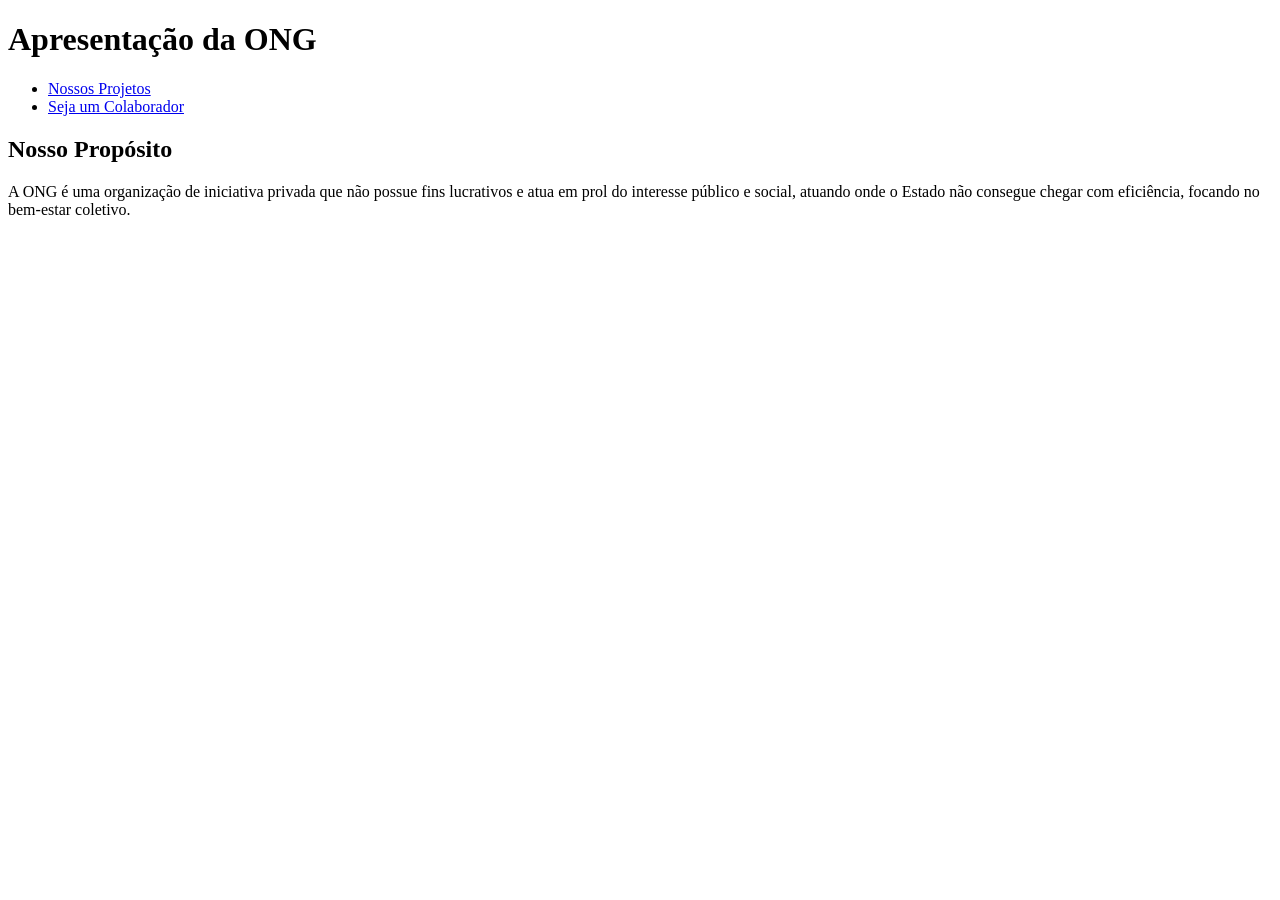
==== index.html @ 0812873a "Add files via upload" ====
<!DOCTYPE html>
<html lang="pt-BR">
<!-- Página inicial -->

<head>

	<meta charset="UTF-8">
	<meta name="viewport" content="width=device-width, initial-scale=1.0">
	<title>Aprensentação da ONG</title>

</head>

<body>
	<header>

		<h1>Apresentação da ONG</h1>
		<ul>
			<li><a href="projetos.html">Nossos Projetos</a></li>
			<li><a href="cadastro.html">Seja um Colaborador</a></li>
		</ul>

	</header>

	<section>
		
		<h2>Nosso Propósito</h2>
		<p>A ONG é uma organização de iniciativa privada que não possue fins lucrativos e atua em prol do interesse público e social, atuando onde o Estado não consegue chegar com eficiência, focando no bem-estar coletivo.</p>

	</section>

</body>

</html>
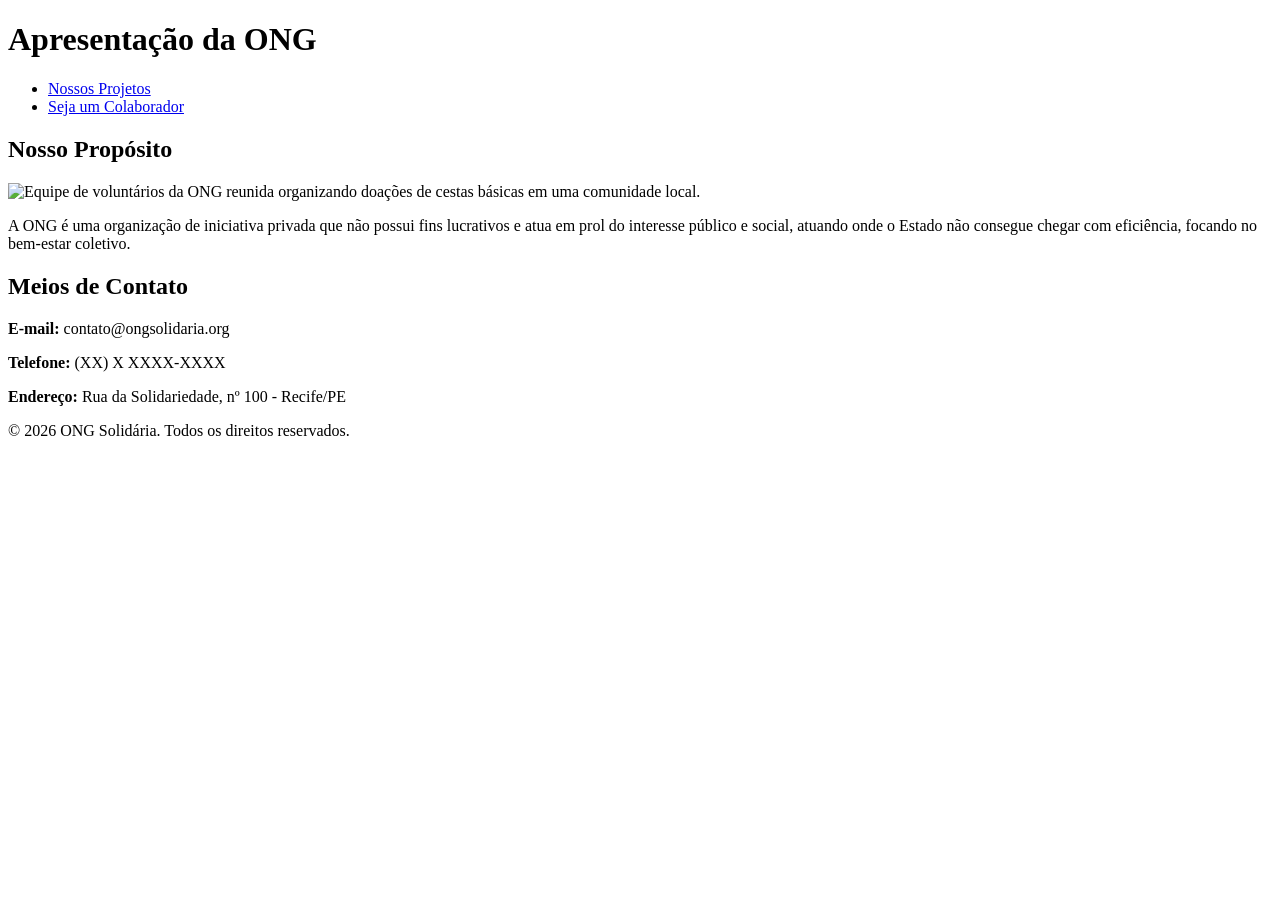
==== commit c5decb7d: "Add files via upload" ====
--- a/index.html
+++ b/index.html
@@ -3,31 +3,40 @@
 <!-- Página inicial -->
 
 <head>
-
 	<meta charset="UTF-8">
 	<meta name="viewport" content="width=device-width, initial-scale=1.0">
-	<title>Aprensentação da ONG</title>
-
+	<title>Apresentação da ONG</title>
 </head>
 
 <body>
 	<header>
-
 		<h1>Apresentação da ONG</h1>
-		<ul>
-			<li><a href="projetos.html">Nossos Projetos</a></li>
-			<li><a href="cadastro.html">Seja um Colaborador</a></li>
-		</ul>
-
+		<nav>
+			<ul>
+				<li><a href="projetos.html">Nossos Projetos</a></li>
+				<li><a href="cadastro.html">Seja um Colaborador</a></li>
+			</ul>
+		</nav>
 	</header>
 
-	<section>
-		
-		<h2>Nosso Propósito</h2>
-		<p>A ONG é uma organização de iniciativa privada que não possue fins lucrativos e atua em prol do interesse público e social, atuando onde o Estado não consegue chegar com eficiência, focando no bem-estar coletivo.</p>
+	<main>
+		<section>
+			<h2>Nosso Propósito</h2>
+			<img src="multi_midia/imagem1.jpg" alt="Equipe de voluntários da ONG reunida organizando doações de cestas básicas em uma comunidade local.">
+			<p>A ONG é uma organização de iniciativa privada que não possui fins lucrativos e atua em prol do interesse público e social, atuando onde o Estado não consegue chegar com eficiência, focando no bem-estar coletivo.</p>
+		</section>
 
-	</section>
+		<section>
+			<h2>Meios de Contato</h2>
+			<p><strong>E-mail:</strong> contato@ongsolidaria.org</p>
+			<p><strong>Telefone:</strong> (XX) X XXXX-XXXX</p>
+			<p><strong>Endereço:</strong> Rua da Solidariedade, nº 100 - Recife/PE</p>
+		</section>
+	</main>
 
+	<footer>
+		<p>&copy; 2026 ONG Solidária. Todos os direitos reservados.</p>
+	</footer>
 </body>
 
 </html>
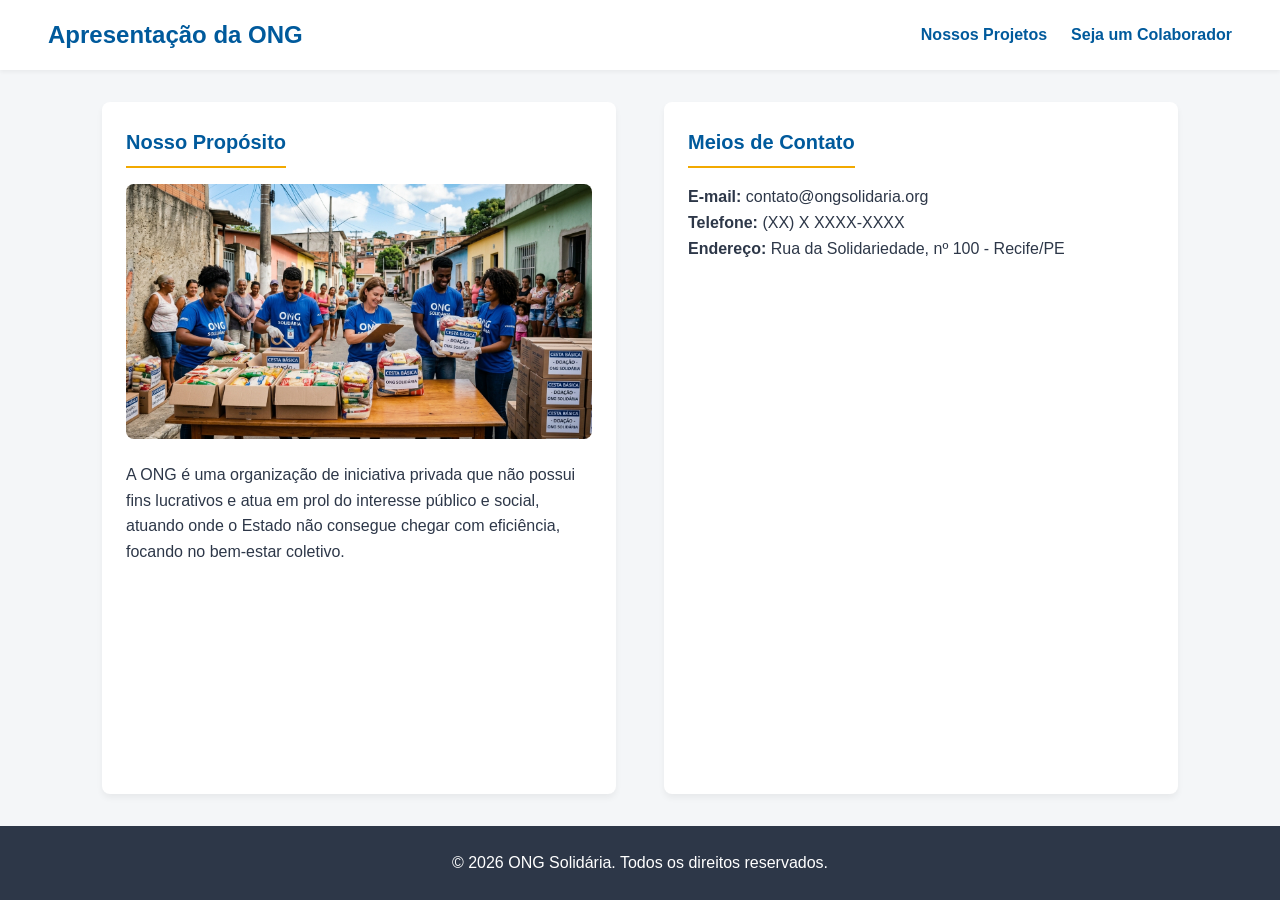
==== commit 121965c4: "Add files via upload" ====
--- a/index.html
+++ b/index.html
@@ -6,6 +6,7 @@
 	<meta charset="UTF-8">
 	<meta name="viewport" content="width=device-width, initial-scale=1.0">
 	<title>Apresentação da ONG</title>
+	<link rel="stylesheet" href="style.css">
 </head>
 
 <body>
--- a/style.css
+++ b/style.css
@@ -0,0 +1,296 @@
+/* =========================================
+   1. DESIGN SYSTEM E VARIÁVEIS NATIVAS
+   (Paleta de 8 cores, Tipografia e Espaçamentos)
+   ========================================= */
+:root {
+    /* Paleta de Cores (Primárias, Secundárias e Neutras) */
+    --cor-primaria: #005A9C;      /* Azul principal */
+    --cor-secundaria: #F2A900;    /* Amarelo/Laranja para ação */
+    --cor-fundo: #F4F6F8;         /* Fundo da página */
+    --cor-branco: #FFFFFF;        /* Superfícies/Cartões */
+    --cor-texto-principal: #2D3748; /* Texto escuro */
+    --cor-texto-secundario: #718096; /* Texto auxiliar */
+    --cor-sucesso: #38A169;       /* Feedback positivo */
+    --cor-erro: #E53E3E;          /* Feedback negativo */
+    --cor-borda: #E2E8F0;         /* Divisórias */
+
+    /* Tipografia Escalável (5 Patamares) */
+    --fonte-familia: 'Segoe UI', Roboto, Helvetica, Arial, sans-serif;
+    --texto-sm: 0.875rem;   /* 14px */
+    --texto-base: 1rem;     /* 16px */
+    --texto-lg: 1.25rem;    /* 20px */
+    --texto-xl: 1.5rem;     /* 24px */
+    --texto-2xl: 2rem;      /* 32px */
+
+    /* Espaçamentos Modulares (Escala Estrita) */
+    --espaco-1: 0.5rem;     /* 8px */
+    --espaco-2: 1rem;       /* 16px */
+    --espaco-3: 1.5rem;     /* 24px */
+    --espaco-4: 2rem;       /* 32px */
+    --espaco-5: 3rem;       /* 48px */
+}
+
+/* =========================================
+   2. RESET E ESTILOS GLOBAIS
+   ========================================= */
+* {
+    margin: 0;
+    padding: 0;
+    box-sizing: border-box;
+}
+
+body {
+    font-family: var(--fonte-familia);
+    background-color: var(--cor-fundo);
+    color: var(--cor-texto-principal);
+    line-height: 1.6;
+    display: flex;
+    flex-direction: column;
+    min-height: 100vh; /* Mantém o rodapé no fundo */
+}
+
+a {
+    text-decoration: none;
+    color: var(--cor-primaria);
+    transition: color 0.3s ease;
+}
+
+a:hover {
+    color: var(--cor-secundaria);
+}
+
+img {
+    max-width: 100%;
+    height: auto;
+    border-radius: 8px;
+    margin-bottom: var(--espaco-2);
+}
+
+/* =========================================
+   3. CABEÇALHO E NAVEGAÇÃO INTERATIVA (Flexbox)
+   ========================================= */
+header {
+    background-color: var(--cor-branco);
+    padding: var(--espaco-2) var(--espaco-4);
+    box-shadow: 0 2px 4px rgba(0,0,0,0.05);
+    display: flex;
+    justify-content: space-between;
+    align-items: center;
+    flex-wrap: wrap; /* Permite quebra no mobile */
+    gap: var(--espaco-2);
+}
+
+header h1 {
+    font-size: var(--texto-xl);
+    color: var(--cor-primaria);
+}
+
+header ul {
+    list-style: none;
+    display: flex;
+    gap: var(--espaco-3);
+}
+
+header ul li a {
+    font-weight: 600;
+    padding: var(--espaco-1) 0;
+}
+
+/* =========================================
+   4. LAYOUT MACRO (CSS Grid de 12 Colunas)
+   ========================================= */
+main {
+    display: grid;
+    grid-template-columns: repeat(12, 1fr);
+    gap: var(--espaco-4);
+    width: 100%;
+    max-width: 1200px;
+    margin: var(--espaco-4) auto;
+    padding: 0 var(--espaco-4);
+    flex-grow: 1; /* Ocupa o espaço livre empurrando o footer */
+}
+
+/* No mobile, as seções ocupam todas as 12 colunas */
+main > section {
+    grid-column: span 12;
+    background-color: var(--cor-branco);
+    padding: var(--espaco-3);
+    border-radius: 8px;
+    box-shadow: 0 4px 6px rgba(0,0,0,0.05);
+}
+
+/* Estilização para as seções da página de Projetos (que estão direto no body) */
+body > section {
+    width: 100%;
+    max-width: 1200px;
+    margin: var(--espaco-2) auto;
+    padding: var(--espaco-3);
+    background-color: var(--cor-branco);
+    border: 1px solid var(--cor-borda);
+    border-radius: 8px;
+    box-shadow: 0 4px 6px rgba(0,0,0,0.05);
+}
+
+h2 {
+    font-size: var(--texto-lg);
+    color: var(--cor-primaria);
+    margin-bottom: var(--espaco-2);
+    border-bottom: 2px solid var(--cor-secundaria);
+    display: inline-block;
+    padding-bottom: var(--espaco-1);
+}
+
+/* =========================================
+   5. FORMULÁRIOS E FEEDBACKS VISUAIS
+   ========================================= */
+form {
+    max-width: 800px;
+    margin: var(--espaco-4) auto;
+    padding: var(--espaco-4);
+    background-color: var(--cor-branco);
+    border-radius: 8px;
+    box-shadow: 0 4px 6px rgba(0,0,0,0.05);
+    flex-grow: 1;
+}
+
+fieldset {
+    border: none;
+    display: grid;
+    grid-template-columns: repeat(12, 1fr);
+    gap: var(--espaco-2);
+}
+
+legend {
+    grid-column: span 12;
+    font-size: var(--texto-lg);
+    font-weight: bold;
+    color: var(--cor-primaria);
+    margin-bottom: var(--espaco-3);
+}
+
+label {
+    grid-column: span 12;
+    font-size: var(--texto-sm);
+    font-weight: 600;
+    color: var(--cor-texto-principal);
+}
+
+input {
+    grid-column: span 12;
+    padding: var(--espaco-2);
+    border: 1px solid var(--cor-borda);
+    border-radius: 4px;
+    font-family: var(--fonte-familia);
+    font-size: var(--texto-base);
+    transition: all 0.3s ease;
+}
+
+/* Feedbacks Visuais de Acessibilidade e Interação */
+input:focus {
+    outline: none;
+    border-color: var(--cor-primaria);
+    box-shadow: 0 0 0 3px rgba(0, 90, 156, 0.2);
+}
+
+/* Validação HTML5 Nativa */
+input:not(:placeholder-shown):valid {
+    border-color: var(--cor-sucesso);
+}
+
+input:not(:placeholder-shown):invalid {
+    border-color: var(--cor-erro);
+}
+
+button[type="submit"] {
+    margin-top: var(--espaco-4);
+    padding: var(--espaco-2) var(--espaco-4);
+    background-color: var(--cor-secundaria);
+    color: var(--cor-branco);
+    border: none;
+    border-radius: 4px;
+    font-size: var(--texto-base);
+    font-weight: bold;
+    cursor: pointer;
+    width: 100%;
+    transition: background-color 0.3s ease, transform 0.1s ease;
+}
+
+button[type="submit"]:hover {
+    background-color: #d69500;
+}
+
+button[type="submit"]:active {
+    transform: scale(0.98);
+}
+
+/* =========================================
+   6. RODAPÉ
+   ========================================= */
+footer {
+    background-color: var(--cor-texto-principal);
+    color: var(--cor-branco);
+    text-align: center;
+    padding: var(--espaco-3);
+    margin-top: auto; /* Garante que fique sempre no fim */
+}
+
+/* =========================================
+   7. RESPONSIVIDADE (5 Breakpoints Estritos)
+   ========================================= */
+
+/* 1º Cenário: Smartphones em Paisagem / Telas pequenas (a partir de 480px) */
+@media (min-width: 480px) {
+    main > section {
+        grid-column: span 12; /* Continua ocupando tudo, mas podemos ajustar margens */
+    }
+}
+
+/* 2º Cenário: Tablets em Retrato (a partir de 768px) */
+@media (min-width: 768px) {
+    main > section {
+        grid-column: span 6; /* Divide a tela em 2 blocos de 6 colunas */
+    }
+    
+    fieldset > label {
+        grid-column: span 4;
+        display: flex;
+        align-items: center;
+    }
+    fieldset > input {
+        grid-column: span 8;
+    }
+    button[type="submit"] {
+        width: auto;
+        display: block;
+        margin-left: auto;
+    }
+}
+
+/* 3º Cenário: Laptops / Desktops Menores (a partir de 992px) */
+@media (min-width: 992px) {
+    main > section {
+        /* Se houverem 3 seções, cada uma ocupa 4 colunas (4+4+4 = 12) */
+        grid-column: span 6; 
+    }
+    header {
+        padding: var(--espaco-2) var(--espaco-5);
+    }
+}
+
+/* 4º Cenário: Desktops Padrão (a partir de 1200px) */
+@media (min-width: 1200px) {
+    main {
+        max-width: 1140px;
+        gap: var(--espaco-5);
+    }
+}
+
+/* 5º Cenário: Monitores Panorâmicos / Ultrawide (a partir de 1440px) */
+@media (min-width: 1440px) {
+    main {
+        max-width: 1320px;
+    }
+    h2 {
+        font-size: var(--texto-xl); /* Aumenta a tipografia em telas gigantes */
+    }
+}
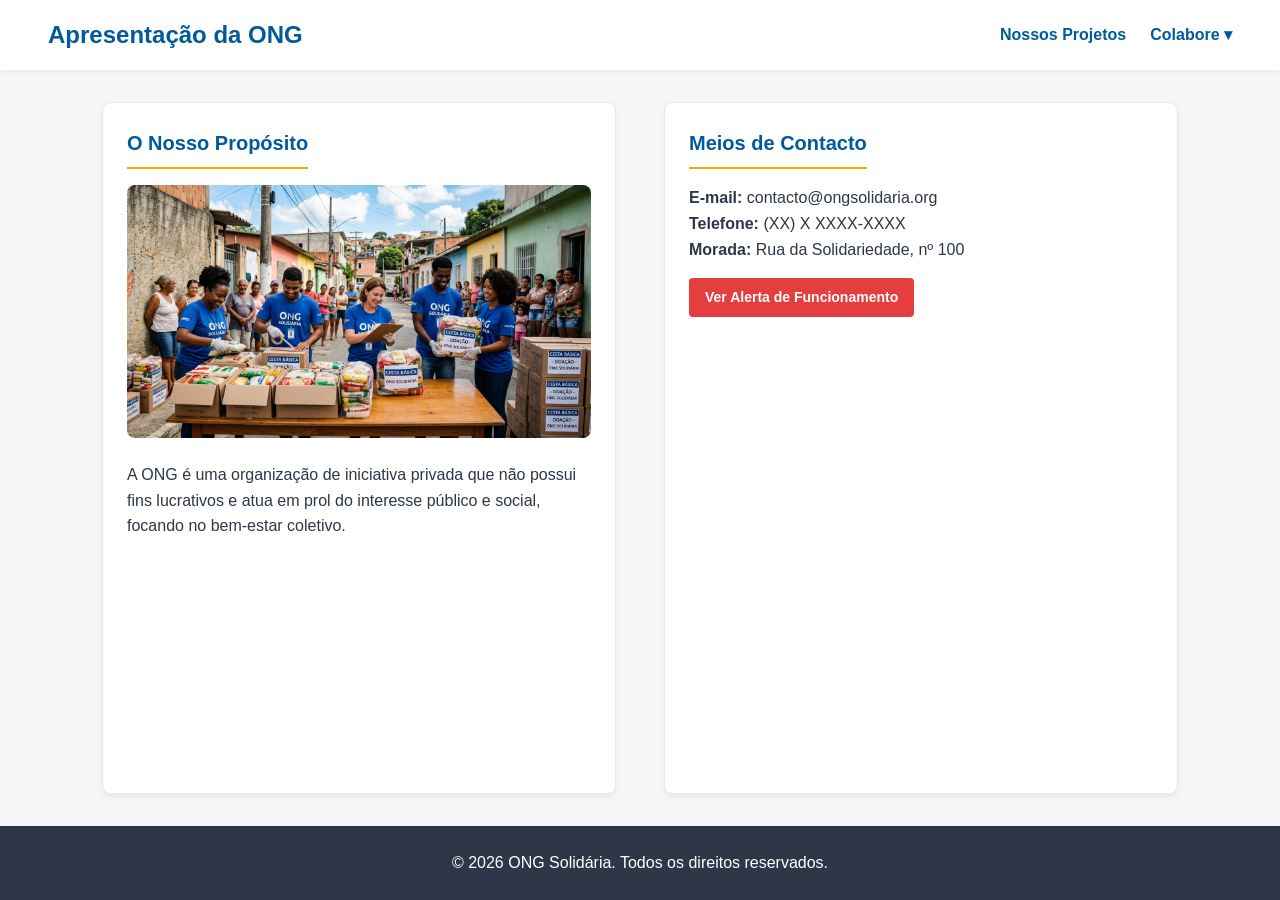
==== commit df55d580: "Add files via upload" ====
--- a/index.html
+++ b/index.html
@@ -1,43 +1,74 @@
 <!DOCTYPE html>
-<html lang="pt-BR">
-<!-- Página inicial -->
+<html lang="pt-PT">
+<head>
+    <meta charset="UTF-8">
+    <meta name="viewport" content="width=device-width, initial-scale=1.0">
+    <title>Apresentação da ONG</title>
+    <link rel="stylesheet" href="style.css">
+</head>
+<body>
+    <header>
+        <h1>Apresentação da ONG</h1>
+        <nav class="navegacao">
+            <!-- Lógica CSS para Menu Hambúrguer -->
+            <input type="checkbox" id="menu-toggle" class="menu-toggle">
+            <label for="menu-toggle" class="hamburguer">&#9776;</label>
+            
+            <ul class="menu-principal">
+                <li><a href="projetos.html">Nossos Projetos</a></li>
+                
+                <!-- Componente Dropdown -->
+                <li class="dropdown">
+                    <a href="#void" class="dropdown-btn">Colabore &#9662;</a>
+                    <ul class="dropdown-conteudo">
+                        <li><a href="cadastro.html">Seja um Colaborador</a></li>
+                        <li><a href="#modal-doacao">Fazer um Donativo</a></li>
+                    </ul>
+                </li>
+            </ul>
+        </nav>
+    </header>
 
-<head>
-	<meta charset="UTF-8">
-	<meta name="viewport" content="width=device-width, initial-scale=1.0">
-	<title>Apresentação da ONG</title>
-	<link rel="stylesheet" href="style.css">
-</head>
+    <main>
+        <!-- Sistema de Cards Modulares -->
+        <section class="card">
+            <h2>O Nosso Propósito</h2>
+            <img src="multi_midia/imagem1.jpg" alt="Equipa de voluntários da ONG reunida organizando doações.">
+            <p>A ONG é uma organização de iniciativa privada que não possui fins lucrativos e atua em prol do interesse público e social, focando no bem-estar coletivo.</p>
+        </section>
 
-<body>
-	<header>
-		<h1>Apresentação da ONG</h1>
-		<nav>
-			<ul>
-				<li><a href="projetos.html">Nossos Projetos</a></li>
-				<li><a href="cadastro.html">Seja um Colaborador</a></li>
-			</ul>
-		</nav>
-	</header>
+        <section class="card">
+            <h2>Meios de Contacto</h2>
+            <p><strong>E-mail:</strong> contacto@ongsolidaria.org</p>
+            <p><strong>Telefone:</strong> (XX) X XXXX-XXXX</p>
+            <p><strong>Morada:</strong> Rua da Solidariedade, nº 100</p>
+            <!-- Gatilho para abrir o Modal Contextual -->
+            <a href="#modal-alerta" class="btn-alerta">Ver Alerta de Funcionamento</a>
+        </section>
+    </main>
 
-	<main>
-		<section>
-			<h2>Nosso Propósito</h2>
-			<img src="multi_midia/imagem1.jpg" alt="Equipe de voluntários da ONG reunida organizando doações de cestas básicas em uma comunidade local.">
-			<p>A ONG é uma organização de iniciativa privada que não possui fins lucrativos e atua em prol do interesse público e social, atuando onde o Estado não consegue chegar com eficiência, focando no bem-estar coletivo.</p>
-		</section>
+    <footer>
+        <p>&copy; 2026 ONG Solidária. Todos os direitos reservados.</p>
+    </footer>
 
-		<section>
-			<h2>Meios de Contato</h2>
-			<p><strong>E-mail:</strong> contato@ongsolidaria.org</p>
-			<p><strong>Telefone:</strong> (XX) X XXXX-XXXX</p>
-			<p><strong>Endereço:</strong> Rua da Solidariedade, nº 100 - Recife/PE</p>
-		</section>
-	</main>
+    <!-- Lógica Representacional de Modais (CSS:target) -->
+    <!-- Modal de Informação/Donativo -->
+    <div id="modal-doacao" class="modal-overlay">
+        <div class="modal-conteudo">
+            <a href="#" class="fechar-modal">&times;</a>
+            <h2>Apoie a nossa causa</h2>
+            <p>As transferências podem ser feitas através de referência multibanco ou MB Way. Todo o apoio é fundamental para mantermos as nossas portas abertas!</p>
+        </div>
+    </div>
 
-	<footer>
-		<p>&copy; 2026 ONG Solidária. Todos os direitos reservados.</p>
-	</footer>
+    <!-- Modal de Alerta Contextual -->
+    <div id="modal-alerta" class="modal-overlay">
+        <div class="modal-conteudo alerta">
+            <a href="#" class="fechar-modal">&times;</a>
+            <h2>Aviso Importante</h2>
+            <p>Os nossos serviços de atendimento presencial encontram-se temporariamente limitados devido a reestruturações do espaço físico.</p>
+        </div>
+    </div>
+
 </body>
-
 </html>
--- a/style.css
+++ b/style.css
@@ -293,4 +293,185 @@
     h2 {
         font-size: var(--texto-xl); /* Aumenta a tipografia em telas gigantes */
     }
+} 
+ 
+/* =========================================
+   8. COMPONENTES VISUAIS E INTERATIVIDADE AVANÇADA
+   (Dropdown, Cards, Modais e Hambúrguer)
+   ========================================= */
+
+/* --- Cartões (Cards Modulares) --- */
+.card {
+    transition: transform 0.3s ease, box-shadow 0.3s ease;
+    border: 1px solid var(--cor-borda);
+    overflow: hidden;
+}
+
+.card:hover, .card:focus-within {
+    transform: translateY(-6px);
+    box-shadow: 0 12px 20px rgba(0,0,0,0.1);
+}
+
+/* --- Menu Dropdown --- */
+.dropdown {
+    position: relative;
+}
+
+.dropdown-conteudo {
+    display: none;
+    position: absolute;
+    top: 100%;
+    left: 0;
+    background-color: var(--cor-branco);
+    min-width: 200px;
+    box-shadow: 0 8px 16px rgba(0,0,0,0.1);
+    border-radius: 4px;
+    z-index: 100;
+    flex-direction: column;
+    padding: var(--espaco-1) 0;
+}
+
+.dropdown-conteudo li a {
+    padding: var(--espaco-1) var(--espaco-2);
+    display: block;
+    color: var(--cor-texto-principal);
+    white-space: nowrap;
+}
+
+.dropdown-conteudo li a:hover {
+    background-color: var(--cor-fundo);
+    color: var(--cor-secundaria);
+}
+
+/* O dropdown aparece ao passar o rato (desktop) ou manter o foco */
+.dropdown:hover .dropdown-conteudo,
+.dropdown:focus-within .dropdown-conteudo {
+    display: flex;
+}
+
+/* --- Modais e Alertas Contextuais (Lógica via pseudo-classe :target) --- */
+.modal-overlay {
+    display: none; /* Escondido por defeito */
+    position: fixed;
+    top: 0;
+    left: 0;
+    width: 100%;
+    height: 100%;
+    background-color: rgba(0, 0, 0, 0.6);
+    z-index: 999;
+    align-items: center;
+    justify-content: center;
+}
+
+/* Quando a âncora do URL for igual ao ID do modal, ele é exibido */
+.modal-overlay:target {
+    display: flex;
+}
+
+.modal-conteudo {
+    background-color: var(--cor-branco);
+    padding: var(--espaco-4);
+    border-radius: 8px;
+    max-width: 500px;
+    width: 90%;
+    position: relative;
+    box-shadow: 0 15px 30px rgba(0,0,0,0.2);
+    animation: deslizarModal 0.4s ease-out;
+}
+
+/* Variação visual para Alertas */
+.modal-conteudo.alerta {
+    border-top: 5px solid var(--cor-erro);
+}
+.modal-conteudo.alerta h2 {
+    color: var(--cor-erro);
+    border-bottom: none;
+}
+
+.fechar-modal {
+    position: absolute;
+    top: var(--espaco-2);
+    right: var(--espaco-2);
+    font-size: var(--texto-xl);
+    color: var(--cor-texto-secundario);
+    line-height: 1;
+}
+
+.fechar-modal:hover {
+    color: var(--cor-erro);
+}
+
+.btn-alerta {
+    display: inline-block;
+    margin-top: var(--espaco-2);
+    padding: var(--espaco-1) var(--espaco-2);
+    background-color: var(--cor-erro);
+    color: var(--cor-branco);
+    border-radius: 4px;
+    font-size: var(--texto-sm);
+    font-weight: bold;
+}
+
+.btn-alerta:hover {
+    background-color: #C53030;
+    color: var(--cor-branco);
+}
+
+@keyframes deslizarModal {
+    from { transform: translateY(-30px); opacity: 0; }
+    to { transform: translateY(0); opacity: 1; }
+}
+
+/* --- Menu Hambúrguer (Mobile) --- */
+.menu-toggle {
+    display: none; /* Oculta a caixa de seleção visualmente */
+}
+
+.hamburguer {
+    display: none;
+    font-size: var(--texto-2xl);
+    cursor: pointer;
+    color: var(--cor-primaria);
+    user-select: none;
+}
+
+/* Ajustes apenas para ecrãs móveis (abaixo de 768px) */
+@media (max-width: 767px) {
+    .hamburguer {
+        display: block;
+    }
+    
+    .menu-principal {
+        display: none; /* Oculta o menu inicialmente no mobile */
+        flex-direction: column;
+        width: 100%;
+        background-color: var(--cor-branco);
+        position: absolute;
+        top: 100%;
+        left: 0;
+        padding: var(--espaco-2) 0;
+        box-shadow: 0 4px 6px rgba(0,0,0,0.05);
+        z-index: 50;
+    }
+
+    /* A mágica do Checkbox Hack: Quando o input está checado, o menu adjacente aparece */
+    .menu-toggle:checked ~ .menu-principal {
+        display: flex;
+    }
+
+    .menu-principal li {
+        width: 100%;
+        text-align: center;
+        padding: var(--espaco-1) 0;
+    }
+
+    header {
+        position: relative; /* Necessário para ancorar o menu absoluto */
+    }
+
+    .dropdown-conteudo {
+        position: static;
+        box-shadow: none;
+        background-color: var(--cor-fundo);
+    }
 }
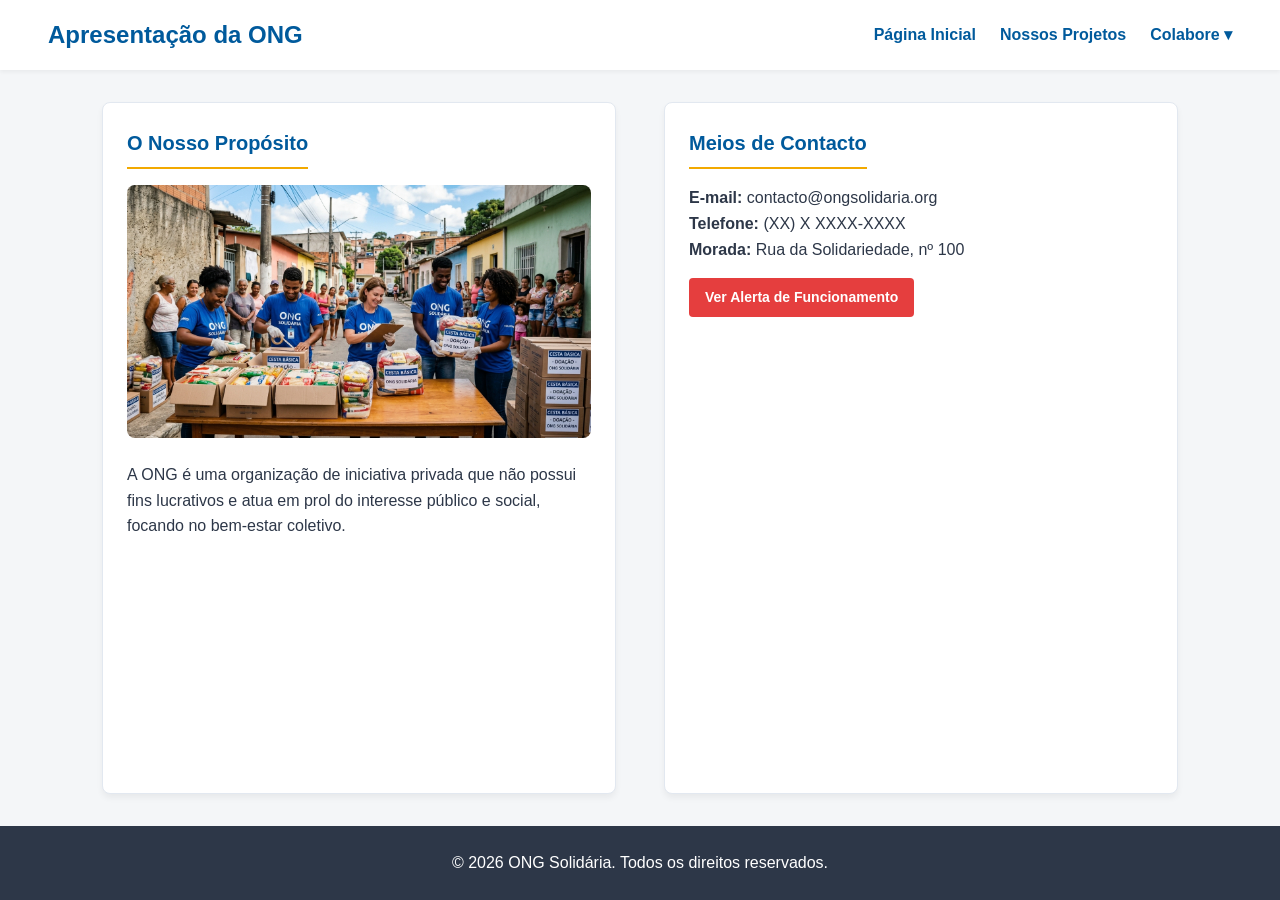
==== commit abb18fc7: "Add files via upload" ====
--- a/index.html
+++ b/index.html
@@ -8,20 +8,29 @@
 </head>
 <body>
     <header>
-        <h1>Apresentação da ONG</h1>
+        <!-- Opcional, mas recomendado: transformar o título num link para a Home -->
+        <a href="#home" style="text-decoration: none;">
+            <h1>Apresentação da ONG</h1>
+        </a>
+    
         <nav class="navegacao">
             <!-- Lógica CSS para Menu Hambúrguer -->
             <input type="checkbox" id="menu-toggle" class="menu-toggle">
             <label for="menu-toggle" class="hamburguer">&#9776;</label>
+        
+            <ul class="menu-principal">
+                <!-- Adicionado um link para facilitar o retorno à página principal -->
+                <li><a href="#home">Página Inicial</a></li>
             
-            <ul class="menu-principal">
-                <li><a href="projetos.html">Nossos Projetos</a></li>
-                
+                <!-- Substituição 1: de "projetos.html" para "#projetos" -->
+                <li><a href="#projetos">Nossos Projetos</a></li>
+            
                 <!-- Componente Dropdown -->
                 <li class="dropdown">
                     <a href="#void" class="dropdown-btn">Colabore &#9662;</a>
                     <ul class="dropdown-conteudo">
-                        <li><a href="cadastro.html">Seja um Colaborador</a></li>
+                        <!-- Substituição 2: de "cadastro.html" para "#cadastro" -->
+                        <li><a href="#cadastro">Seja um Colaborador</a></li>
                         <li><a href="#modal-doacao">Fazer um Donativo</a></li>
                     </ul>
                 </li>
@@ -29,7 +38,7 @@
         </nav>
     </header>
 
-    <main>
+    <main id="app-root">
         <!-- Sistema de Cards Modulares -->
         <section class="card">
             <h2>O Nosso Propósito</h2>
@@ -69,6 +78,6 @@
             <p>Os nossos serviços de atendimento presencial encontram-se temporariamente limitados devido a reestruturações do espaço físico.</p>
         </div>
     </div>
-
+<script src="app.js" defer></script>
 </body>
 </html>
